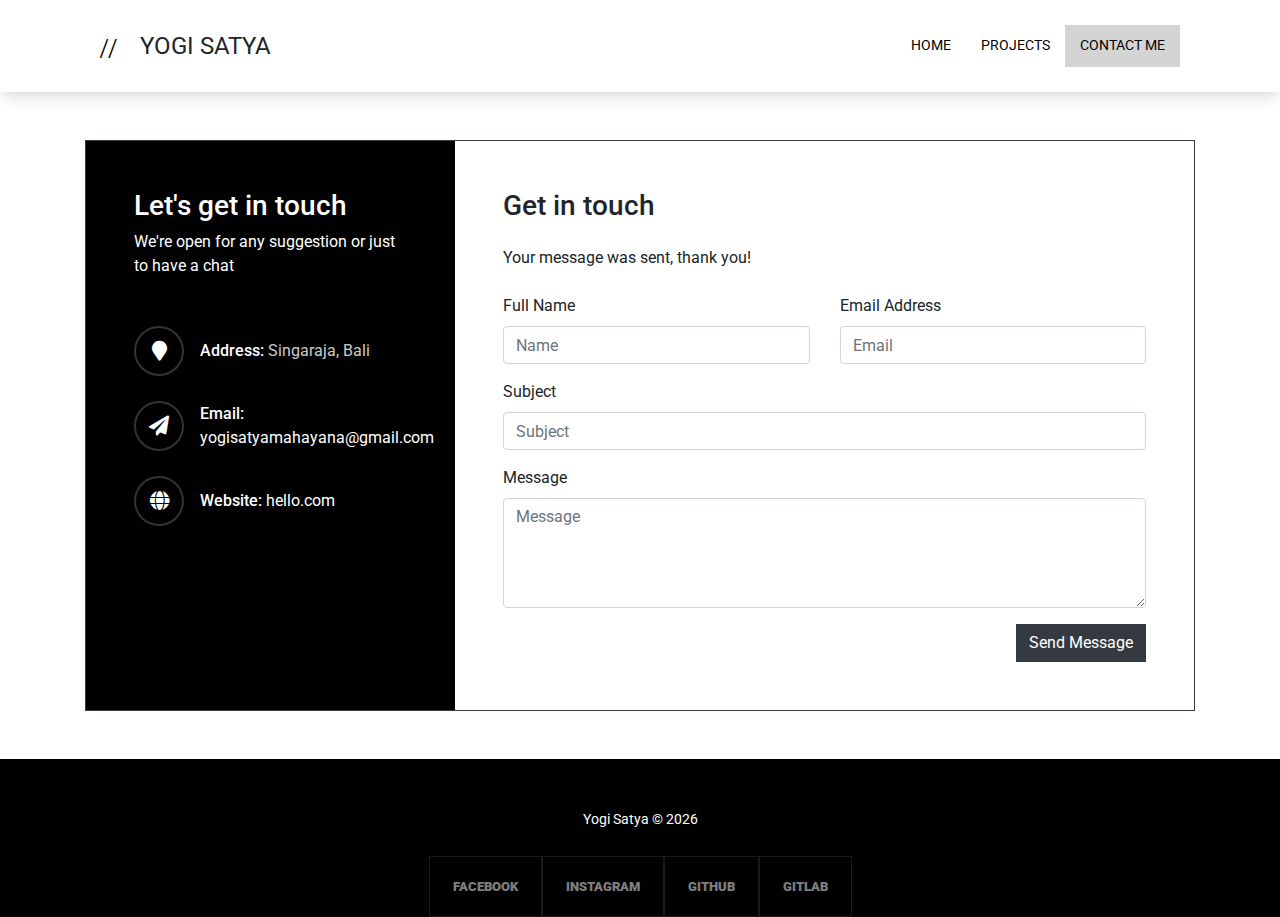
==== contact-me.html @ f660237f "INITIAL COMMIT" ====
<!DOCTYPE html>
<html lang="en">

<head>
  <meta charset="UTF-8">
  <meta http-equiv="X-UA-Compatible" content="IE=edge">
  <meta name="viewport" content="width=device-width, initial-scale=1.0">
  <meta http-equiv='cache-control' content='no-cache'>
  <meta http-equiv='expires' content='0'>
  <meta http-equiv='pragma' content='no-cache'>

  <title>Yogi Satya | Personal Website</title>

  <link rel="icon" href="assets/img/favicon.png" type="image/x-icon" />

  <link rel="preconnect" href="https://fonts.gstatic.com">
  <link type="text/css" rel='stylesheet' href='https://fonts.googleapis.com/css?family=Roboto'>
  <link type="text/css" rel="stylesheet" href="https://fonts.googleapis.com/css2?family=Roboto+Mono">
  <link type="text/css" rel="stylesheet" href="https://fonts.googleapis.com/css?family=Inconsolata">
  <link type="text/css" rel="stylesheet" href="https://use.fontawesome.com/releases/v5.5.0/css/all.css">

  <link type="text/css" rel="stylesheet" href="assets/css/styles.css">
  <link type="text/css" rel="stylesheet" href="assets/css/contact-me.css">

  <link rel="stylesheet" href="https://stackpath.bootstrapcdn.com/bootstrap/4.4.1/css/bootstrap.min.css" integrity="sha384-Vkoo8x4CGsO3+Hhxv8T/Q5PaXtkKtu6ug5TOeNV6gBiFeWPGFN9MuhOf23Q9Ifjh" crossorigin="anonymous">

  <script type="text/javascript" src="assets/js/particles.js-2.0.0/particles.min.js"></script>

  <!-- LOAD DATA -->
  <script type="text/javascript" src="data/menu.js"></script>
  <script type="text/javascript" src="data/social-media.js"></script>
  <script type="text/javascript" src="data/contact-me.js"></script>
  <script type="text/javascript" src="data/module-read.js"></script>
  <script>
    const current_menu = "CONTACT ME";
  </script>
</head>

<body>
  <div class="header">

    <div class="navigation-toogle">
      <input type="checkbox" />

      <span></span>
      <span></span>
      <span></span>

      <ul class="navigation-menu-toogle">
        <script>
          data_menu.forEach(element => {
            let is_active = current_menu === element['title'] ? "active" : "";
            document.write('<a href="' + element['url'] + '"><li class="' + is_active + '">' + element['title'] + '</li></a>')
          });
        </script>
      </ul>
    </div>


    <svg xmlns="http://www.w3.org/2000/svg" class="logo" viewBox="0 0 10 10" alignment-baseline="hanging">
      <text xml:space="preserve" style="font-style:normal;font-weight:400;font-size:12.5034px;line-height:1.25;font-family:sans-serif;fill:#000;fill-opacity:1;stroke:none;stroke-width:.312586" x="106.288" y="109.222" transform="matrix(1.02628 0 0 .9744 -109.157 -96.609)">
        <tspan x="106.288" y="109.222" style="font-style:normal;font-variant:normal;font-weight:400;font-stretch:condensed;font-size:12.5034px;font-family:Impact;-inkscape-font-specification:'Impact, Condensed';font-variant-ligatures:normal;font-variant-caps:normal;font-variant-numeric:normal;font-variant-east-asian:normal;stroke-width:.312586">//</tspan>
      </text>
    </svg>

    <span class="logo-text">
      YOGI SATYA
    </span>

    <div class="navigation">
      <ul class="navigation-menu">
        <script>
          data_menu.forEach(element => {
            let is_active = current_menu === element['title'] ? "active" : "";
            document.write('<a href="' + element['url'] + '"><li class="' + is_active + '">' + element['title'] + '</li></a>')
          });
        </script>
      </ul>
    </div>

  </div>


  <div class="content container" id="contact-me">
    <div class="row justify-content-center my-5">
      <div class="col-md-12">
        <div class="wrapper">
          <div class="row no-gutters border border-dark">
            <div class="col-lg-8 col-md-7 order-md-last d-flex align-items-stretch">
              <div class="contact-wrap w-100 p-md-5 p-4">
                <h3 class="mb-4">Get in touch</h3>
                <div id="form-message-warning" class="mb-4"></div>
                <div id="form-message-success" class="mb-4">
                  Your message was sent, thank you!
                </div>
                <form method="POST" id="contactForm" name="contactForm" class="contactForm">
                  <div class="row">
                    <div class="col-md-6">
                      <div class="form-group">
                        <label class="label" for="name">Full Name</label>
                        <input type="text" class="form-control" name="name" id="name" placeholder="Name">
                      </div>
                    </div>
                    <div class="col-md-6">
                      <div class="form-group">
                        <label class="label" for="email">Email Address</label>
                        <input type="email" class="form-control" name="email" id="email" placeholder="Email">
                      </div>
                    </div>
                    <div class="col-md-12">
                      <div class="form-group">
                        <label class="label" for="subject">Subject</label>
                        <input type="text" class="form-control" name="subject" id="subject" placeholder="Subject">
                      </div>
                    </div>
                    <div class="col-md-12">
                      <div class="form-group">
                        <label class="label" for="#">Message</label>
                        <textarea name="message" class="form-control" id="message" cols="30" rows="4" placeholder="Message"></textarea>
                      </div>
                    </div>
                    <div class="col-md-12">
                      <div class="form-group">
                        <input type="submit" value="Send Message" class="btn btn-dark rounded-0 float-right">
                        <div class="submitting"></div>
                      </div>
                    </div>
                  </div>
                </form>
              </div>
            </div>
            <div class="col-lg-4 col-md-5 d-flex align-items-stretch">
              <div class="info-wrap w-100 p-md-5 p-4" style="background-color: rgb(0, 0, 0);color: #fff;">
                <h3>Let's get in touch</h3>
                <p class="mb-5">We're open for any suggestion or just to have a chat</p>
                <div class="dbox w-100 d-flex align-items-center">
                  <div class="icon d-flex align-items-center justify-content-center">
                    <span class="fa fa-map-marker"></span>
                  </div>
                  <div class="text pl-3">
                    <p><span>Address:</span>
                      <script>
                        document.write(data_contact["address"])
                      </script>
                    </p>
                  </div>
                </div>
                <div class="dbox w-100 d-flex align-items-center">
                  <div class="icon d-flex align-items-center justify-content-center">
                    <span class="fa fa-paper-plane"></span>
                  </div>
                  <div class="text pl-3">
                    <p><span>Email:</span>
                      <script>
                        document.write('<a href="mailto:' + data_contact["email"] + '">' + data_contact["email"] + '</a>')
                      </script>
                    </p>
                  </div>
                </div>
                <div class="dbox w-100 d-flex align-items-center">
                  <div class="icon d-flex align-items-center justify-content-center">
                    <span class="fa fa-globe"></span>
                  </div>
                  <div class="text pl-3">
                    <p><span>Website:</span>
                      <script>
                        document.write('<a href="' + data_contact["website"] + '">' + data_contact["website"] + '</a>')
                      </script>
                    </p>
                  </div>
                </div>
              </div>
            </div>
          </div>
        </div>
      </div>
    </div>
  </div>

  <div class="footer">
    <div class="footer-text">
      Yogi Satya © <script>
        document.write(new Date().getFullYear())
      </script>
    </div>

    <div class="row no-gutters social-container">
      <script>
        data_social_media.forEach(element => {
          document.write('<div class="col"><a class="social-inner" href="' + element['url'] + '" target="_blank"><span>' + element['name'] + '</span></a></div>');
        });
      </script>
    </div>
  </div>
</body>

<script type="text/javascript" src="https://code.jquery.com/jquery-3.4.1.slim.min.js" integrity="sha384-J6qa4849blE2+poT4WnyKhv5vZF5SrPo0iEjwBvKU7imGFAV0wwj1yYfoRSJoZ+n" crossorigin="anonymous"></script>
<script type="text/javascript" src="https://cdn.jsdelivr.net/npm/popper.js@1.16.0/dist/umd/popper.min.js" integrity="sha384-Q6E9RHvbIyZFJoft+2mJbHaEWldlvI9IOYy5n3zV9zzTtmI3UksdQRVvoxMfooAo" crossorigin="anonymous"></script>
<script type="text/javascript" src="https://stackpath.bootstrapcdn.com/bootstrap/4.4.1/js/bootstrap.min.js" integrity="sha384-wfSDF2E50Y2D1uUdj0O3uMBJnjuUD4Ih7YwaYd1iqfktj0Uod8GCExl3Og8ifwB6" crossorigin="anonymous"></script>
<script type="text/javascript" src="assets/js/contact-me/jquery.validate.min.js"></script>
<script type="text/javascript" src="assets/js/contact-me/main.js"></script>

</html>
---- assets/css/styles.css ----
:root {
  --menu-active: #d4d4d4;
}

/* RESET STYLE */
html,
body,
div,
span,
applet,
object,
iframe,
h1,
h2,
h3,
h4,
h5,
h6,
p,
blockquote,
pre,
a,
abbr,
acronym,
address,
big,
cite,
code,
del,
dfn,
em,
img,
ins,
kbd,
q,
s,
samp,
small,
strike,
strong,
sub,
sup,
tt,
var,
b,
u,
i,
center,
dl,
dt,
dd,
ol,
ul,
li,
fieldset,
form,
label,
legend,
table,
caption,
tbody,
tfoot,
thead,
tr,
th,
td,
article,
aside,
canvas,
details,
embed,
figure,
figcaption,
footer,
header,
hgroup,
menu,
nav,
output,
ruby,
section,
summary,
time,
mark,
audio,
video {
  margin: 0;
  padding: 0;
  border: 0;
  font-size: 100%;
  font: inherit;
  vertical-align: baseline;
}

body {
  font-family: 'Roboto';
}

/* HTML5 display-role reset for older browsers */
article,
aside,
details,
figcaption,
figure,
footer,
header,
hgroup,
menu,
nav,
section {
  display: block;
}

body {
  line-height: 1;
}

ol,
ul {
  list-style: none;
}

blockquote,
q {
  quotes: none;
}

blockquote:before,
blockquote:after,
q:before,
q:after {
  content: '';
  content: none;
}

table {
  border-collapse: collapse;
  border-spacing: 0;
}

/* HEADER */
.header {
  box-shadow: rgba(0, 0, 0, 0.1) 0px 10px 15px -3px, rgba(0, 0, 0, 0.05) 0px 4px 6px -2px;
  font-size: 12pt;
  display: flex;
  align-items: center;
}

.header .logo {
  width: 1.5rem;
  height: 1.5rem;
}

.header .logo-text {
  margin-left: 1rem;
  font-size: 1.5rem;
}

.header .navigation {
  margin-left: auto;
}

.header .navigation .navigation-menu {
  display: flex;
  flex-wrap: wrap;
  justify-content: flex-end;
  margin-bottom: 0px;
}

.header .navigation li {
  font-size: 0.9rem;
  padding: 10px 15px;
  cursor: pointer;
  text-decoration: none;
  color: #000000;
}

.header .navigation li:hover {
  transition: 0.4s;
  background-color: black;
  color: #ffffff;
  text-decoration: none;
}

.header .navigation a {
  text-decoration: none;
}

.header .navigation .active {
  background-color: var(--menu-active);
}



.navigation-toogle {
  display: none;
  position: relative;

  z-index: 1;

  -webkit-user-select: none;
  user-select: none;
}

.navigation-toogle a {
  text-decoration: none;
  color: #232323;

  transition: color 0.3s ease;
}

.navigation-toogle li:hover {
  transition: 0.4s;
  background-color: black;
  color: white;
}


.navigation-toogle input {
  display: block;
  width: 40px;
  height: 32px;
  position: absolute;
  top: -7px;
  left: -5px;

  cursor: pointer;

  opacity: 0;
  /* hide this */
  z-index: 2;
  /* and place it over the hamburger */

  -webkit-touch-callout: none;
}

/*
 * Just a quick hamburger
 */
.navigation-toogle span {
  display: block;
  width: 27px;
  height: 2px;
  margin-bottom: 5px;
  margin-top: 5px;
  position: relative;

  background: #000000;
  border-radius: 3px;

  z-index: 1;

  transform-origin: 4px 0px;

  transition: transform 0.5s cubic-bezier(0.77, 0.2, 0.05, 1.0),
    background 0.5s cubic-bezier(0.77, 0.2, 0.05, 1.0),
    opacity 0.55s ease;
}

.navigation-toogle span:first-child {
  transform-origin: 0% 0%;
}

.navigation-toogle span:nth-last-child(2) {
  transform-origin: 0% 100%;
}

/* 
 * Transform all the slices of hamburger
 * into a crossmark.
 */
.navigation-toogle input:checked~span {
  opacity: 1;
  transform: rotate(45deg) translate(-2px, -1px);
  background: #232323;
}

/*
 * But let's hide the middle one.
 */
.navigation-toogle input:checked~span:nth-last-child(3) {
  opacity: 0;
  transform: rotate(0deg) scale(0.2, 0.2);
}

/*
 * Ohyeah and the last one should go the other direction
 */
.navigation-toogle input:checked~span:nth-last-child(2) {
  transform: rotate(-45deg) translate(0, -1px);
}

/*
 * Make this absolute positioned
 * at the top left of the screen
 */
.navigation-menu-toogle {
  position: absolute;
  width: 100vw;
  margin: -100px 0 0 -25px;
  padding: 50px 0px;
  padding-top: 125px;

  background: #ffffff;
  list-style-type: none;
  -webkit-font-smoothing: antialiased;
  /* to stop flickering of text in safari */

  transform-origin: 0% 0%;
  transform: translate(0, -100%);

  transition: transform 0.5s cubic-bezier(0.77, 0.2, 0.05, 1.0);

  box-shadow: rgba(0, 0, 0, 0.1) 0px 10px 15px -3px, rgba(0, 0, 0, 0.05) 0px 4px 6px -2px;
}

.navigation-menu-toogle li {
  padding: 10px 25px;
  font-size: 22px;
  cursor: pointer;
}

.navigation-menu-toogle .active {
  background-color: var(--menu-active);
}

/*
 * And let's slide it in from the left
 */
.navigation-toogle input:checked~ul {
  transform: none;
}


/* HOME */
#home-with-particle {
  position: absolute;
  width: 100%;
  height: 100%;
  z-index: 0;
}

.home {
  background-color: #232323;
  height: 100vh;
}

.footer {
  display: flex;
  flex-direction: column;
  align-items: center;
  justify-content: center;
  background-color: #000000;
  color: #ffffff;
}

.footer .footer-text {
  font-size: 0.9rem;
  margin-bottom: 25px;
  margin: 50px 25px 25px 25px;
}

.social-inner {
  display: flex;
  flex-direction: column;
  align-items: center;
  width: 100%;
  padding: 23px;
  font: 900 13px/1 "Lato", -apple-system, BlinkMacSystemFont, "Segoe UI", Roboto, "Helvetica Neue", Arial, sans-serif;
  text-transform: uppercase;
  color: rgba(255, 255, 255, 0.5);
}

.social-container .col {
  border: 1px solid rgba(255, 255, 255, 0.1);
}

/* DESKTOP */
@media (min-width: 768px) {
  .header {
    padding: 25px 100px;
  }
}

/* MOBILE */
@media (max-width: 767px) {
  .header {
    padding: 25px 25px;
  }

  .header .navigation {
    display: none;
  }

  .header .logo-text {
    display: none;
  }

  .header .logo {
    margin-left: auto;
  }

  .navigation-toogle {
    display: block;
  }
}
---- assets/css/contact-me.css ----
.contact-wrap {
  background: #fff;
}

.info-wrap {
  color: rgba(255, 255, 255, 0.8);
}

.info-wrap h3 {
  color: #fff;
}

.info-wrap .dbox {
  width: 100%;
  color: rgba(255, 255, 255, 0.8);
  margin-bottom: 25px;
}

.info-wrap .dbox:last-child {
  margin-bottom: 0;
}

.info-wrap .dbox p {
  margin-bottom: 0;
}

.info-wrap .dbox p span {
  font-weight: 500;
  color: #fff;
}

.info-wrap .dbox p a {
  color: #fff;
}

.info-wrap .dbox .icon {
  width: 50px;
  height: 50px;
  border-radius: 50%;
  border: 2px solid rgba(255, 255, 255, 0.2);
}

.info-wrap .dbox .icon span {
  font-size: 20px;
  color: #fff;
}

.info-wrap .dbox .text {
  width: calc(100% - 50px);
}
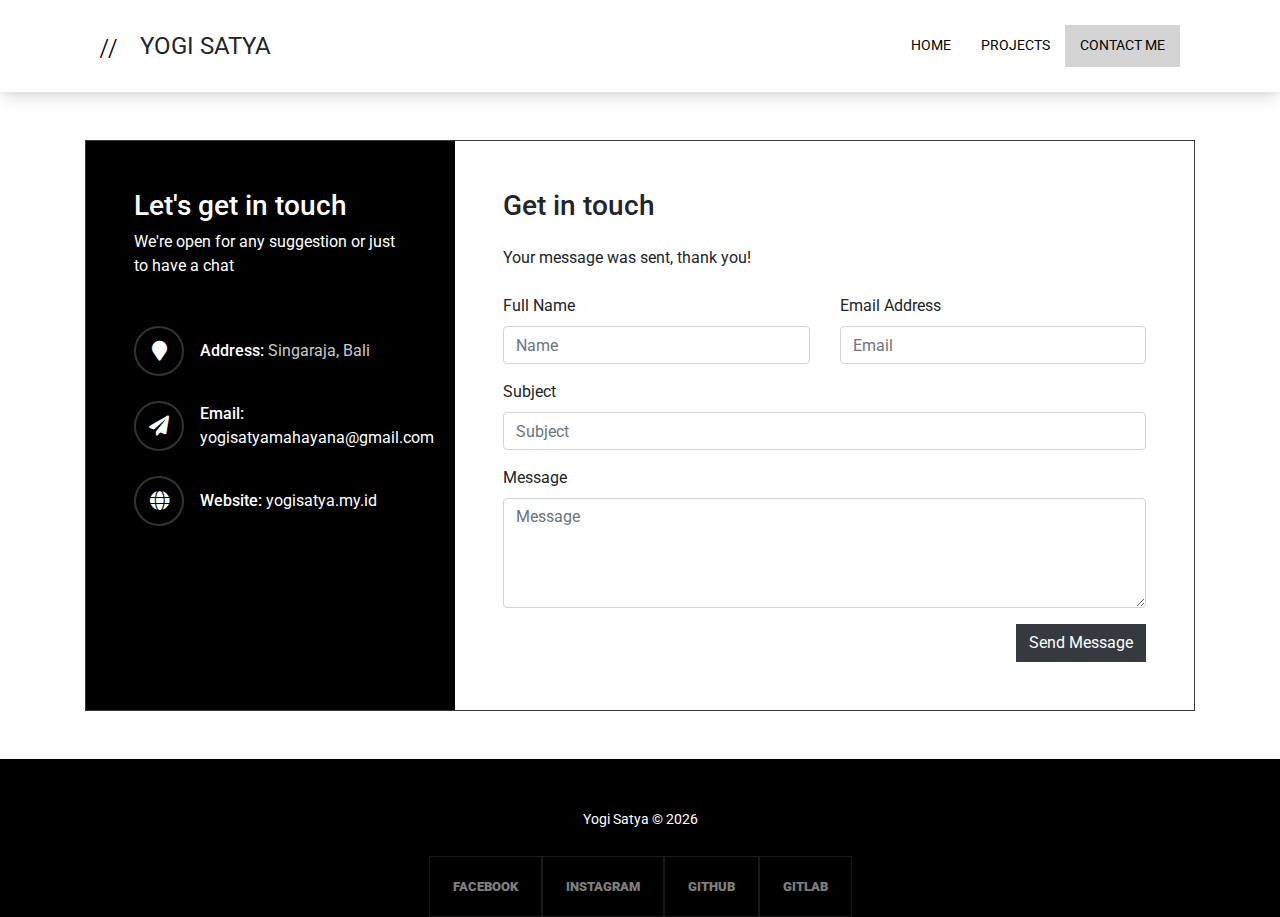
==== commit 9dd227dc: "Update contact-me.html" ====
--- a/contact-me.html
+++ b/contact-me.html
@@ -29,7 +29,7 @@
   <!-- LOAD DATA -->
   <script type="text/javascript" src="data/menu.js"></script>
   <script type="text/javascript" src="data/social-media.js"></script>
-  <script type="text/javascript" src="data/contact-me.js"></script>
+  <script type="text/javascript" src="data/contact-me.js?v=2"></script>
   <script type="text/javascript" src="data/module-read.js"></script>
   <script>
     const current_menu = "CONTACT ME";
@@ -200,4 +200,4 @@
 <script type="text/javascript" src="assets/js/contact-me/jquery.validate.min.js"></script>
 <script type="text/javascript" src="assets/js/contact-me/main.js"></script>
 
-</html>+</html>
